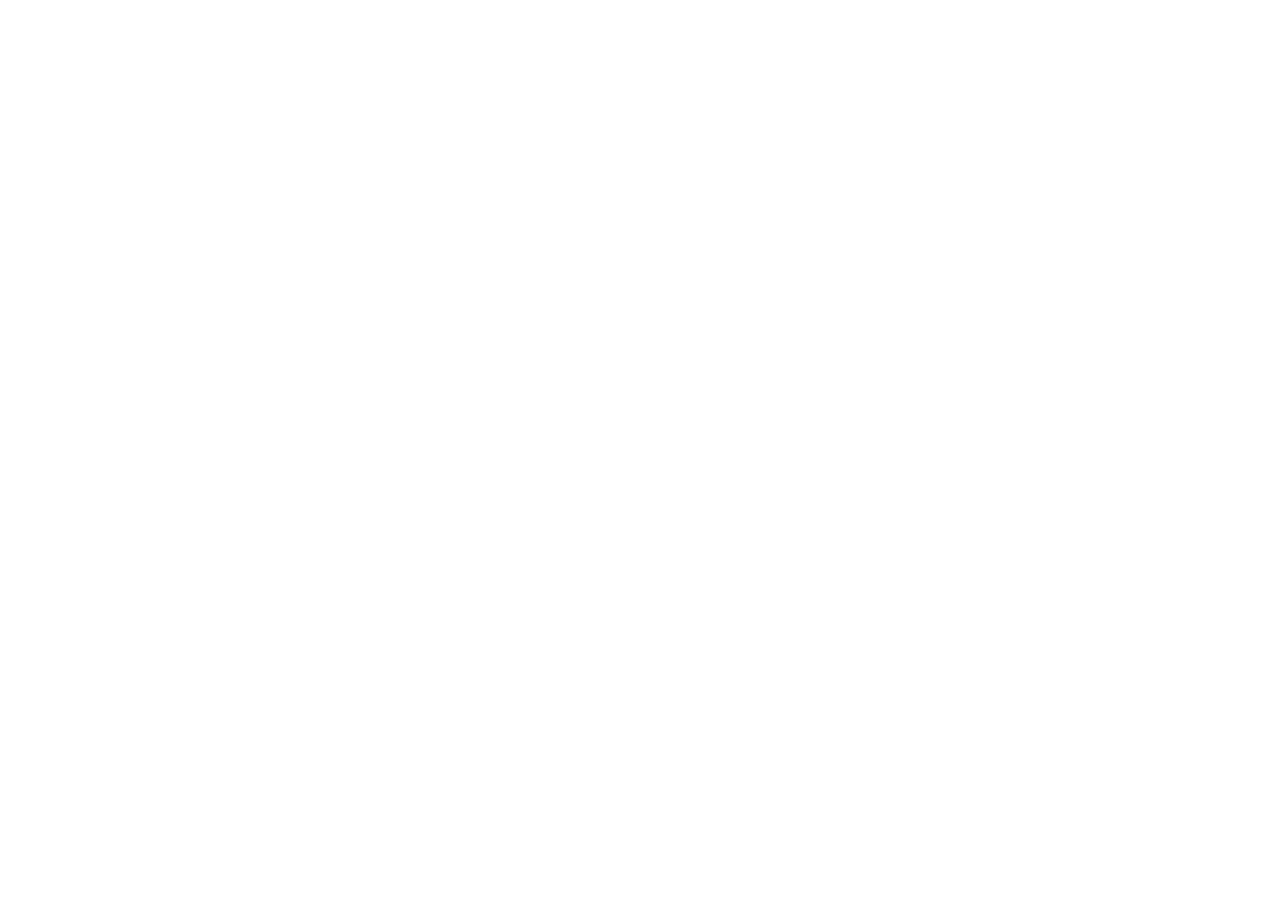
==== public/index.html @ a0d94de2 "public files" ====
<!DOCTYPE html>
<html lang="en">

<head>
  <meta charset="utf-8" />
  <meta name="viewport" content="width=device-width">
  <meta name="viewport" content="width=device-width, initial-scale=1, minimum-scale=1" />
  <title>Harrison Vijay</title>
</head>

<body>
  <noscript>You need to enable JavaScript to run this app.</noscript>
  <div id="root"></div>
</body>

</html>
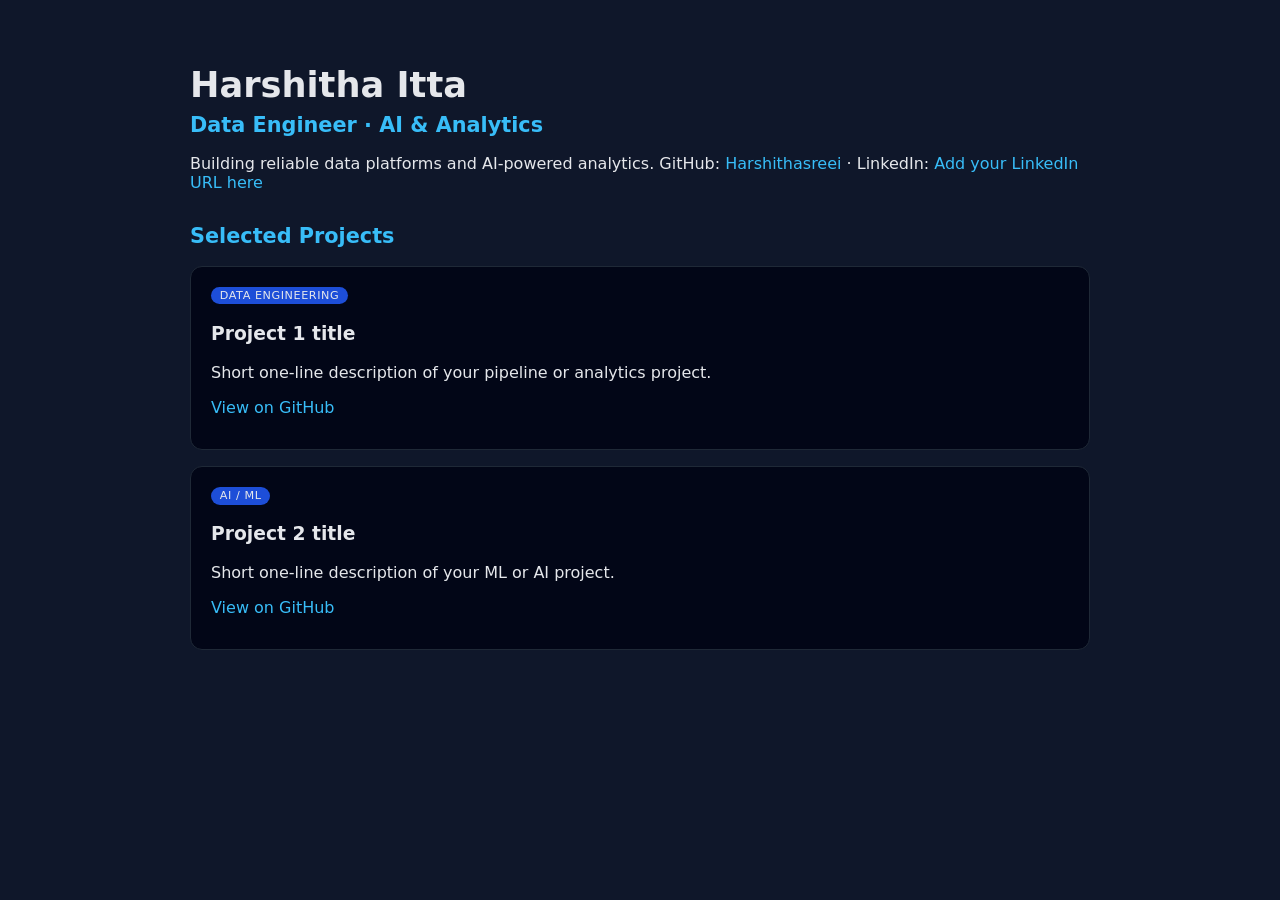
==== commit 7535bd45: "Update index.html" ====
--- a/public/index.html
+++ b/public/index.html
@@ -1,16 +1,50 @@
 <!DOCTYPE html>
 <html lang="en">
+  <head>
+    <meta charset="UTF-8" />
+    <title>Harshitha Itta</title>
+    <meta name="viewport" content="width=device-width, initial-scale=1" />
+    <style>
+      body { font-family: system-ui, -apple-system, BlinkMacSystemFont, sans-serif; margin: 0; padding: 2rem; background: #0f172a; color: #e5e7eb; }
+      h1 { font-size: 2.2rem; margin-bottom: 0.5rem; }
+      h2 { font-size: 1.3rem; margin-top: 0; color: #38bdf8; }
+      a { color: #38bdf8; text-decoration: none; }
+      a:hover { text-decoration: underline; }
+      .container { max-width: 900px; margin: 0 auto; }
+      .section { margin-top: 2rem; }
+      .card { padding: 1rem 1.25rem; border-radius: 0.75rem; background: #020617; border: 1px solid #1f2937; margin-top: 1rem; }
+      .badge { display: inline-block; margin-right: 0.5rem; margin-top: 0.25rem; padding: 0.15rem 0.55rem; border-radius: 999px; background: #1d4ed8; font-size: 0.7rem; text-transform: uppercase; letter-spacing: 0.05em; }
+    </style>
+  </head>
+  <body>
+    <div class="container">
+      <header class="section">
+        <h1>Harshitha Itta</h1>
+        <h2>Data Engineer · AI & Analytics</h2>
+        <p>
+          Building reliable data platforms and AI-powered analytics.  
+          GitHub: <a href="https://github.com/Harshithasreei">Harshithasreei</a> ·
+          LinkedIn: <a href="https://www.linkedin.com">Add your LinkedIn URL here</a>
+        </p>
+      </header>
 
-<head>
-  <meta charset="utf-8" />
-  <meta name="viewport" content="width=device-width">
-  <meta name="viewport" content="width=device-width, initial-scale=1, minimum-scale=1" />
-  <title>Harrison Vijay</title>
-</head>
+      <section class="section">
+        <h2>Selected Projects</h2>
 
-<body>
-  <noscript>You need to enable JavaScript to run this app.</noscript>
-  <div id="root"></div>
-</body>
+        <div class="card">
+          <div class="badge">Data Engineering</div>
+          <h3>Project 1 title</h3>
+          <p>Short one‑line description of your pipeline or analytics project.</p>
+          <p><a href="https://github.com/...">View on GitHub</a></p>
+        </div>
 
-</html>+        <div class="card">
+          <div class="badge">AI / ML</div>
+          <h3>Project 2 title</h3>
+          <p>Short one‑line description of your ML or AI project.</p>
+          <p><a href="https://github.com/...">View on GitHub</a></p>
+        </div>
+      </section>
+    </div>
+  </body>
+</html>
